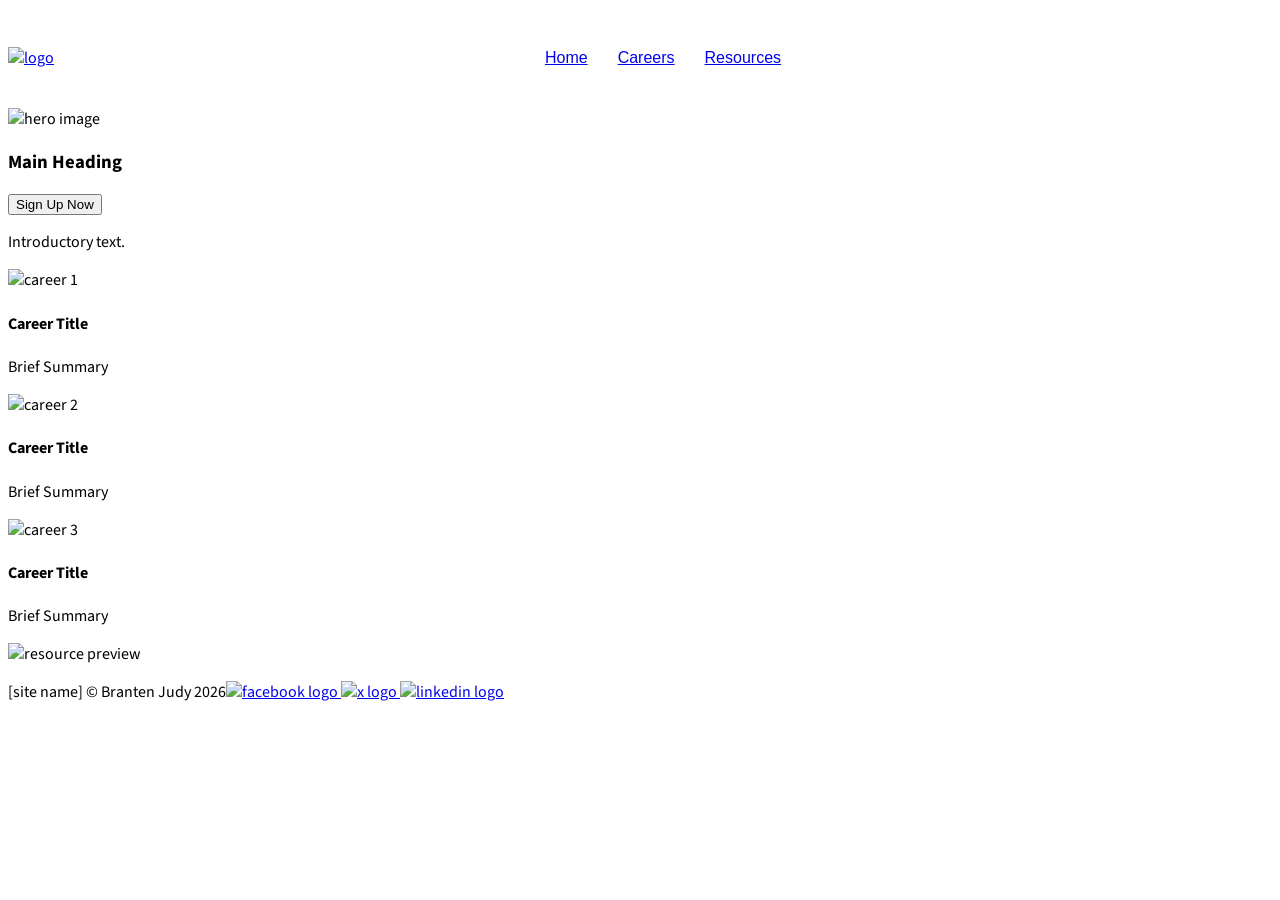
==== index.html @ fc605b6d "Homepage Basic HTML Basic HTML structure for the homepage along with some font and other styling." ====
<!DOCTYPE html>
<html lang="en">

<head>
    <meta charset="UTF-8">
    <meta name="viewport" content="width=device-width, initial-scale=1.0">
    <title>wdd130-judy</title>
    <link rel="stylesheet" href="styles/style.css">

    <link rel="preconnect" href="https://fonts.googleapis.com">
    <link rel="preconnect" href="https://fonts.gstatic.com" crossorigin>
    <link href="https://fonts.googleapis.com/css2?family=Source+Sans+3:ital,wght@0,200..900;1,200..900&display=swap"
        rel="stylesheet">
</head>

<body>
    <header>
        <a href="index.html">
            <img src="images/logo" alt="logo">
        </a>
        <nav>
            <a href="index.html">Home</a>
            <a href="careers.html">Careers</a>
            <a href="resources.html">Resources</a>
        </nav>
    </header>

    <section class="hero">
        <img src="images/hero-img" alt="hero image">
        <h3>
            Main Heading
        </h3>
        <button>
            Sign Up Now
        </button>
    </section>

    <section class="introductory text">
        <p>
            Introductory text.
        </p>
    </section>

    <main class="career-paths-grid">
        <div id="career1">
            <img src="images/career1" alt="career 1">
            <h4>
                Career Title
            </h4>
            <p>
                Brief Summary
            </p>
        </div>

        <div id="career2">
            <img src="images/career2" alt="career 2">
            <h4>
                Career Title
            </h4>
            <p>
                Brief Summary
            </p>
        </div>

        <div id="career3">
            <img src="images/career2" alt="career 3">
            <h4>
                Career Title
            </h4>
            <p>
                Brief Summary
            </p>
        </div>
    </main>

    <section class="resource-preview">
        <!-- What even is this section?? -->
        <img src="images/resource-preview" alt="resource preview">
    </section>

    <footer>
        <p>
            [site name] &copy; Branten Judy 2026
        </p>

        <div class="socials">
            <a href="https://facebook.com" target="_blank">
                <img src="images/facebook" alt="facebook logo">
            </a>

            <a href="https://x.com" target="_blank">
                <img src="images/x" alt="x logo">
            </a>

            <a href="https://linkedin.com" target="_blank">
                <img src="images/linkedin" alt="linkedin logo">
            </a>
        </div>
    </footer>
</body>

</html>
---- styles/style.css ----
:root {
    --primary-color: #da2c38ff;
    --secondary-color: #226f54ff;
    --secondary-alt: #87c38fff;
    --accent1: #f4f0bbff;
    --accent2: #43291fff;

    --heading-font: 'Merriweather', sans-serif;
    --body-font: 'Source Sans 3', sans-serif;
}

header {
    height: 100px;
    display: grid;
    grid-template-columns: auto 1fr auto;
    align-items: center;
}

nav {
    display: flex;
    font-family: var(--heading-font);
    justify-content: center;
    gap: 30px;
}

body {
    font-family: var(--body-font);
}

footer {
    display: flex;
    align-items: center;
}
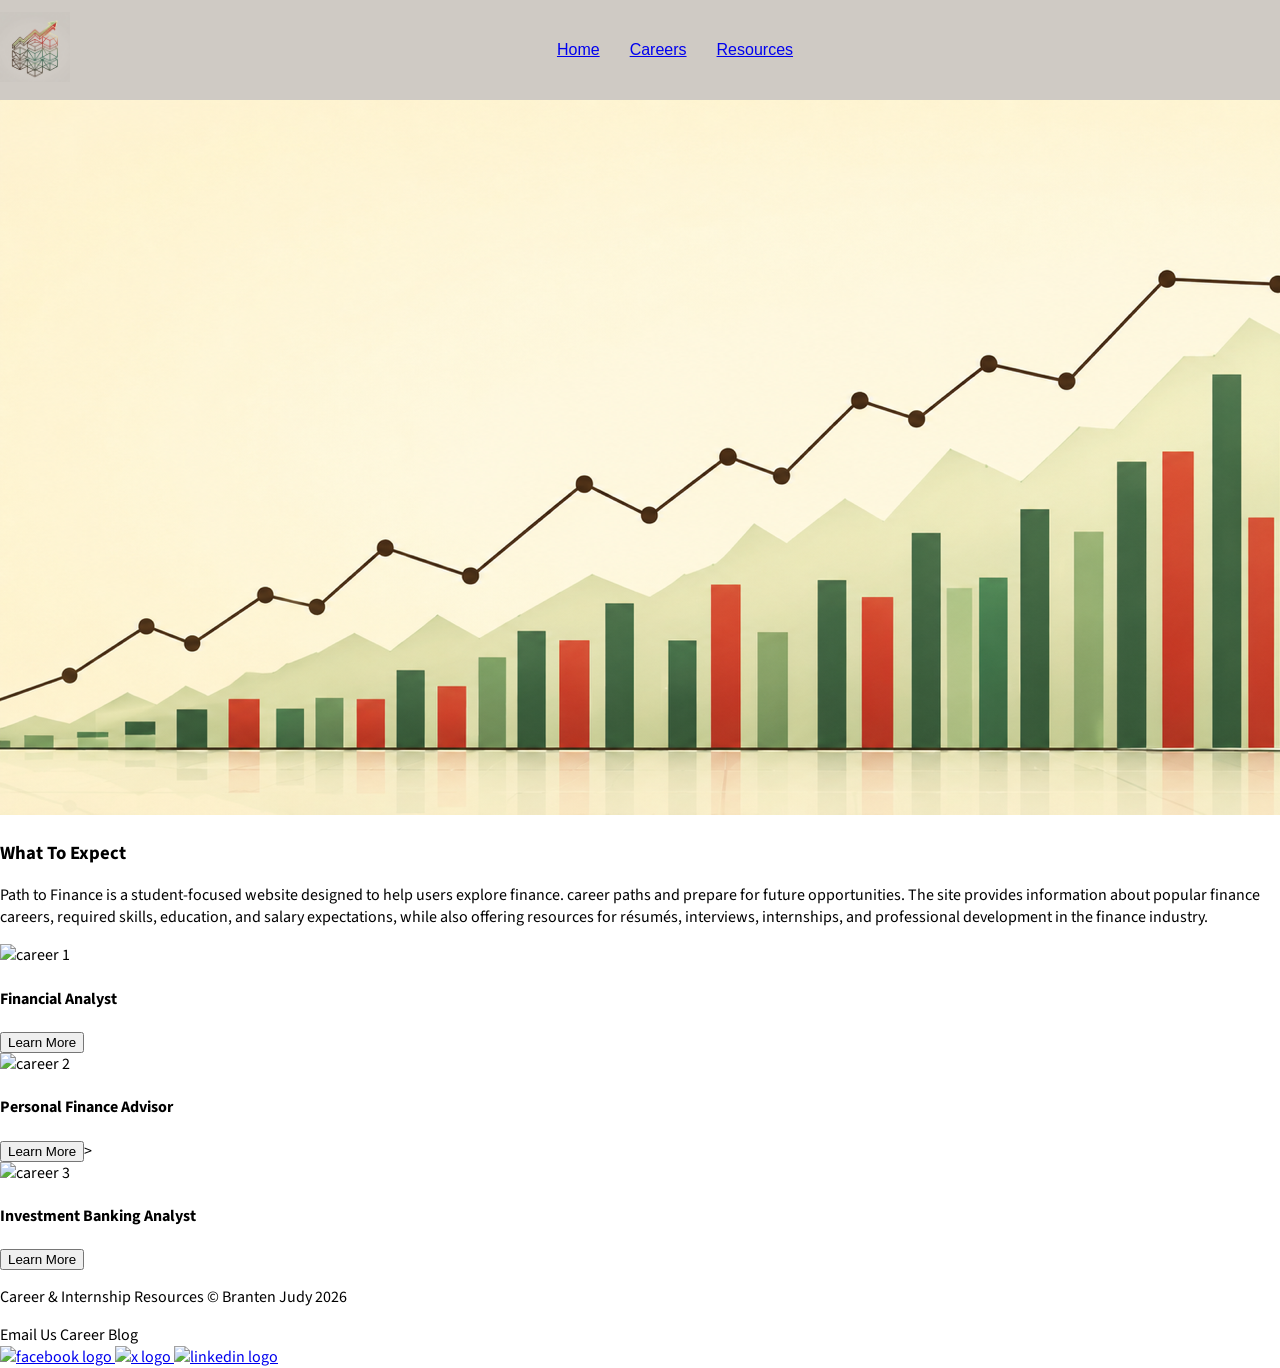
==== commit ac96f0fe: "Header/Footer Edits and Index changes" ====
--- a/index.html
+++ b/index.html
@@ -16,7 +16,7 @@
 <body>
     <header>
         <a href="index.html">
-            <img src="images/logo" alt="logo">
+            <img id="logo" src="images/logo.png" alt="logo">
         </a>
         <nav>
             <a href="index.html">Home</a>
@@ -26,18 +26,19 @@
     </header>
 
     <section class="hero">
-        <img src="images/hero-img" alt="hero image">
+        <img src="images/hero-img.png" alt="hero image">
         <h3>
-            Main Heading
+            What To Expect
         </h3>
-        <button>
-            Sign Up Now
-        </button>
     </section>
 
-    <section class="introductory text">
+    <section class="description">
         <p>
-            Introductory text.
+            Path to Finance is a student-focused website designed to help users explore finance.
+            career paths and prepare for future opportunities. The site provides information about
+            popular finance careers, required skills, education, and salary expectations, while
+            also offering resources for résumés, interviews, internships, and professional
+            development in the finance industry.
         </p>
     </section>
 
@@ -45,43 +46,46 @@
         <div id="career1">
             <img src="images/career1" alt="career 1">
             <h4>
-                Career Title
+                Financial Analyst
             </h4>
-            <p>
-                Brief Summary
-            </p>
+            <button>
+                Learn More
+            </button>
         </div>
 
         <div id="career2">
             <img src="images/career2" alt="career 2">
             <h4>
-                Career Title
+                Personal Finance Advisor
             </h4>
-            <p>
-                Brief Summary
-            </p>
+            <button>
+                Learn More
+            </button>>
         </div>
 
         <div id="career3">
             <img src="images/career2" alt="career 3">
             <h4>
-                Career Title
+                Investment Banking Analyst
             </h4>
-            <p>
-                Brief Summary
-            </p>
+            <button>
+                Learn More
+            </button>
         </div>
     </main>
 
-    <section class="resource-preview">
-        <!-- What even is this section?? -->
-        <img src="images/resource-preview" alt="resource preview">
-    </section>
-
     <footer>
         <p>
-            [site name] &copy; Branten Judy 2026
+            Career & Internship Resources &copy; Branten Judy 2026
         </p>
+
+        <a>
+            Email Us
+        </a>
+
+        <a>
+            Career Blog
+        </a>
 
         <div class="socials">
             <a href="https://facebook.com" target="_blank">
--- a/styles/style.css
+++ b/styles/style.css
@@ -14,6 +14,7 @@
     display: grid;
     grid-template-columns: auto 1fr auto;
     align-items: center;
+    background-color: #cfcac4;
 }
 
 nav {
@@ -23,11 +24,12 @@
     gap: 30px;
 }
 
+#logo {
+    max-width: 70px;
+}
+
 body {
     font-family: var(--body-font);
-}
-
-footer {
-    display: flex;
-    align-items: center;
+    margin: 0;
+    padding: 0;
 }
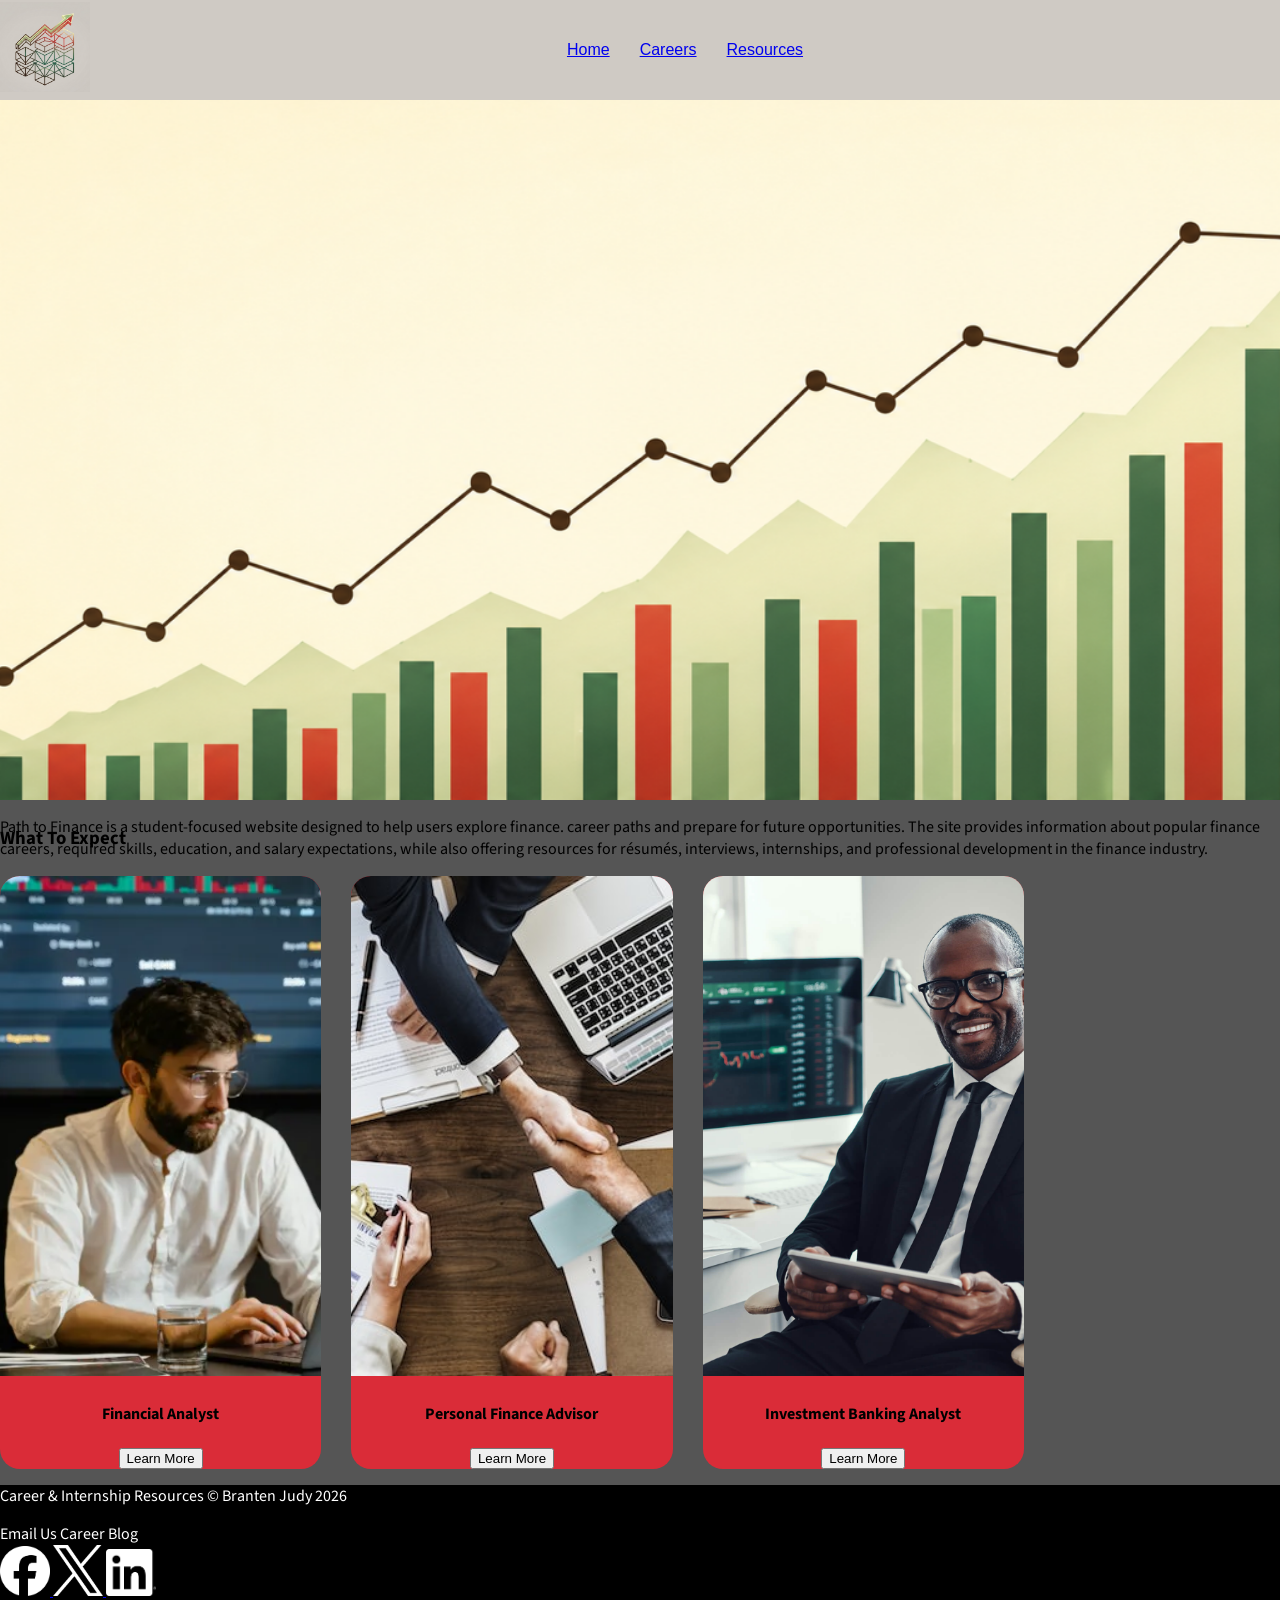
==== commit 6c2dc8b3: "Index styling" ====
--- a/index.html
+++ b/index.html
@@ -26,7 +26,7 @@
     </header>
 
     <section class="hero">
-        <img src="images/hero-img.png" alt="hero image">
+        <img src="images/hero-img-cropped.png" alt="hero image">
         <h3>
             What To Expect
         </h3>
@@ -43,34 +43,40 @@
     </section>
 
     <main class="career-paths-grid">
-        <div id="career1">
-            <img src="images/career1" alt="career 1">
-            <h4>
-                Financial Analyst
-            </h4>
-            <button>
-                Learn More
-            </button>
+        <div class="career-card">
+            <img src="images/financial-analyst.png" alt="career 1">
+            <div class="career-info">
+                <h4>
+                    Financial Analyst
+                </h4>
+                <button>
+                    Learn More
+                </button>
+            </div>
         </div>
 
-        <div id="career2">
-            <img src="images/career2" alt="career 2">
-            <h4>
-                Personal Finance Advisor
-            </h4>
-            <button>
-                Learn More
-            </button>>
+        <div class="career-card">
+            <img src="images/personal-finance-advisor.jpg" alt="career 2">
+            <div class="career-info">
+                <h4>
+                    Personal Finance Advisor
+                </h4>
+                <button>
+                    Learn More
+                </button>
+            </div>
         </div>
 
-        <div id="career3">
-            <img src="images/career2" alt="career 3">
-            <h4>
-                Investment Banking Analyst
-            </h4>
-            <button>
-                Learn More
-            </button>
+        <div class="career-card">
+            <img src="images/investment-banking-analyst.jpg" alt="career 3">
+            <div class="career-info">
+                <h4>
+                    Investment Banking Analyst
+                </h4>
+                <button>
+                    Learn More
+                </button>
+            </div>
         </div>
     </main>
 
@@ -89,15 +95,15 @@
 
         <div class="socials">
             <a href="https://facebook.com" target="_blank">
-                <img src="images/facebook" alt="facebook logo">
+                <img src="images/Facebook_Logo_White.png" alt="facebook logo">
             </a>
 
             <a href="https://x.com" target="_blank">
-                <img src="images/x" alt="x logo">
+                <img src="images/x-logo-white.png" alt="x logo">
             </a>
 
             <a href="https://linkedin.com" target="_blank">
-                <img src="images/linkedin" alt="linkedin logo">
+                <img src="images/linkedin_logo_white.png" alt="linkedin logo">
             </a>
         </div>
     </footer>
--- a/styles/style.css
+++ b/styles/style.css
@@ -4,6 +4,7 @@
     --secondary-alt: #87c38fff;
     --accent1: #f4f0bbff;
     --accent2: #43291fff;
+    --background-color: rgb(85, 85, 85);
 
     --heading-font: 'Merriweather', sans-serif;
     --body-font: 'Source Sans 3', sans-serif;
@@ -25,11 +26,58 @@
 }
 
 #logo {
-    max-width: 70px;
+    max-width: 90px;
 }
 
 body {
     font-family: var(--body-font);
     margin: 0;
     padding: 0;
+    background-color: var(--background-color);
+}
+
+.hero {
+    width: 100%;
+    height: 700px;
+    position: relative;
+}
+
+.hero img {
+    width: 100%;
+    height: 100%;
+    object-fit: cover;
+    object-position: center top;
+}
+
+.career-paths-grid {
+    display: grid;
+    grid-template-columns: repeat(3, 1fr);
+    gap: 30px;
+
+    width: 80%;
+}
+
+.career-card {
+    border-radius: 20px;
+    overflow: hidden;
+    background-color: var(--primary-color);
+}
+
+.career-card img {
+    width: 100%;
+    height: 500px;
+    object-fit: cover;
+}
+
+.career-info {
+    text-align: center;
+}
+
+footer {
+    background-color: black;
+    color: white;
+}
+
+footer img {
+    max-width: 50px;
 }
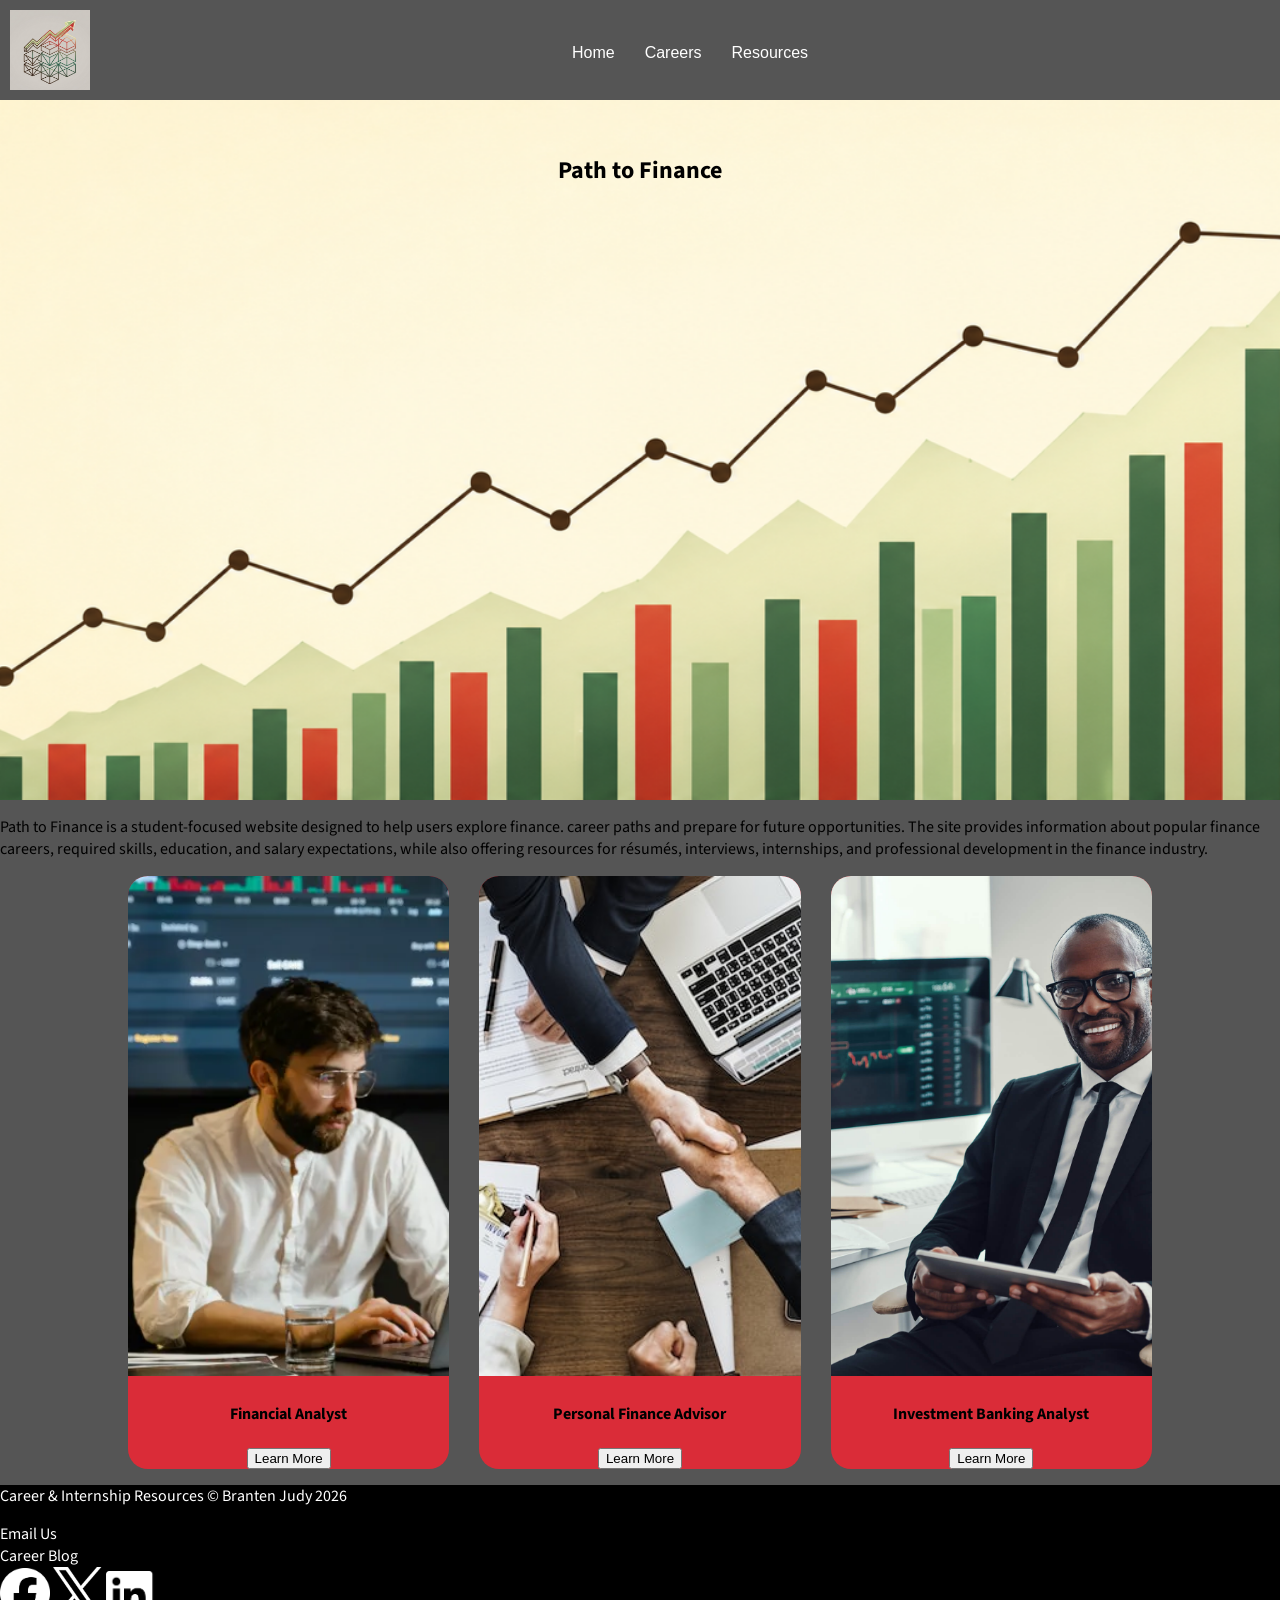
==== commit df1786d0: "Index styling" ====
--- a/index.html
+++ b/index.html
@@ -4,7 +4,7 @@
 <head>
     <meta charset="UTF-8">
     <meta name="viewport" content="width=device-width, initial-scale=1.0">
-    <title>wdd130-judy</title>
+    <title>Path to Finance | Home</title>
     <link rel="stylesheet" href="styles/style.css">
 
     <link rel="preconnect" href="https://fonts.googleapis.com">
@@ -26,10 +26,12 @@
     </header>
 
     <section class="hero">
+        <div class="hero-text">
+            <h1>
+                Path to Finance
+            </h1>
+        </div>
         <img src="images/hero-img-cropped.png" alt="hero image">
-        <h3>
-            What To Expect
-        </h3>
     </section>
 
     <section class="description">
@@ -42,42 +44,44 @@
         </p>
     </section>
 
-    <main class="career-paths-grid">
-        <div class="career-card">
-            <img src="images/financial-analyst.png" alt="career 1">
-            <div class="career-info">
-                <h4>
-                    Financial Analyst
-                </h4>
-                <button>
-                    Learn More
-                </button>
+    <main>
+        <section class="career-paths-grid">
+            <div class="career-card">
+                <img src="images/financial-analyst.png" alt="career 1">
+                <div class="career-info">
+                    <h4>
+                        Financial Analyst
+                    </h4>
+                    <button>
+                        Learn More
+                    </button>
+                </div>
             </div>
-        </div>
 
-        <div class="career-card">
-            <img src="images/personal-finance-advisor.jpg" alt="career 2">
-            <div class="career-info">
-                <h4>
-                    Personal Finance Advisor
-                </h4>
-                <button>
-                    Learn More
-                </button>
+            <div class="career-card">
+                <img src="images/personal-finance-advisor.jpg" alt="career 2">
+                <div class="career-info">
+                    <h4>
+                        Personal Finance Advisor
+                    </h4>
+                    <button>
+                        Learn More
+                    </button>
+                </div>
             </div>
-        </div>
 
-        <div class="career-card">
-            <img src="images/investment-banking-analyst.jpg" alt="career 3">
-            <div class="career-info">
-                <h4>
-                    Investment Banking Analyst
-                </h4>
-                <button>
-                    Learn More
-                </button>
+            <div class="career-card">
+                <img src="images/investment-banking-analyst.jpg" alt="career 3">
+                <div class="career-info">
+                    <h4>
+                        Investment Banking Analyst
+                    </h4>
+                    <button>
+                        Learn More
+                    </button>
+                </div>
             </div>
-        </div>
+        </section>
     </main>
 
     <footer>
@@ -88,6 +92,8 @@
         <a>
             Email Us
         </a>
+
+        <br>
 
         <a>
             Career Blog
--- a/styles/style.css
+++ b/styles/style.css
@@ -15,7 +15,7 @@
     display: grid;
     grid-template-columns: auto 1fr auto;
     align-items: center;
-    background-color: #cfcac4;
+    background-color: var(--background-color);
 }
 
 nav {
@@ -23,10 +23,17 @@
     font-family: var(--heading-font);
     justify-content: center;
     gap: 30px;
+    color: white;
+}
+
+nav a {
+    text-decoration: none;
+    color: inherit;
 }
 
 #logo {
-    max-width: 90px;
+    max-width: 80px;
+    margin: 10px;
 }
 
 body {
@@ -47,6 +54,19 @@
     height: 100%;
     object-fit: cover;
     object-position: center top;
+}
+
+.hero-text {
+    position: absolute;
+    top: 10%;
+    left: 50%;
+    transform: translate(-50%, -50%);
+    text-align: center;
+}
+
+main {
+    display: flex;
+    justify-content: center;
 }
 
 .career-paths-grid {
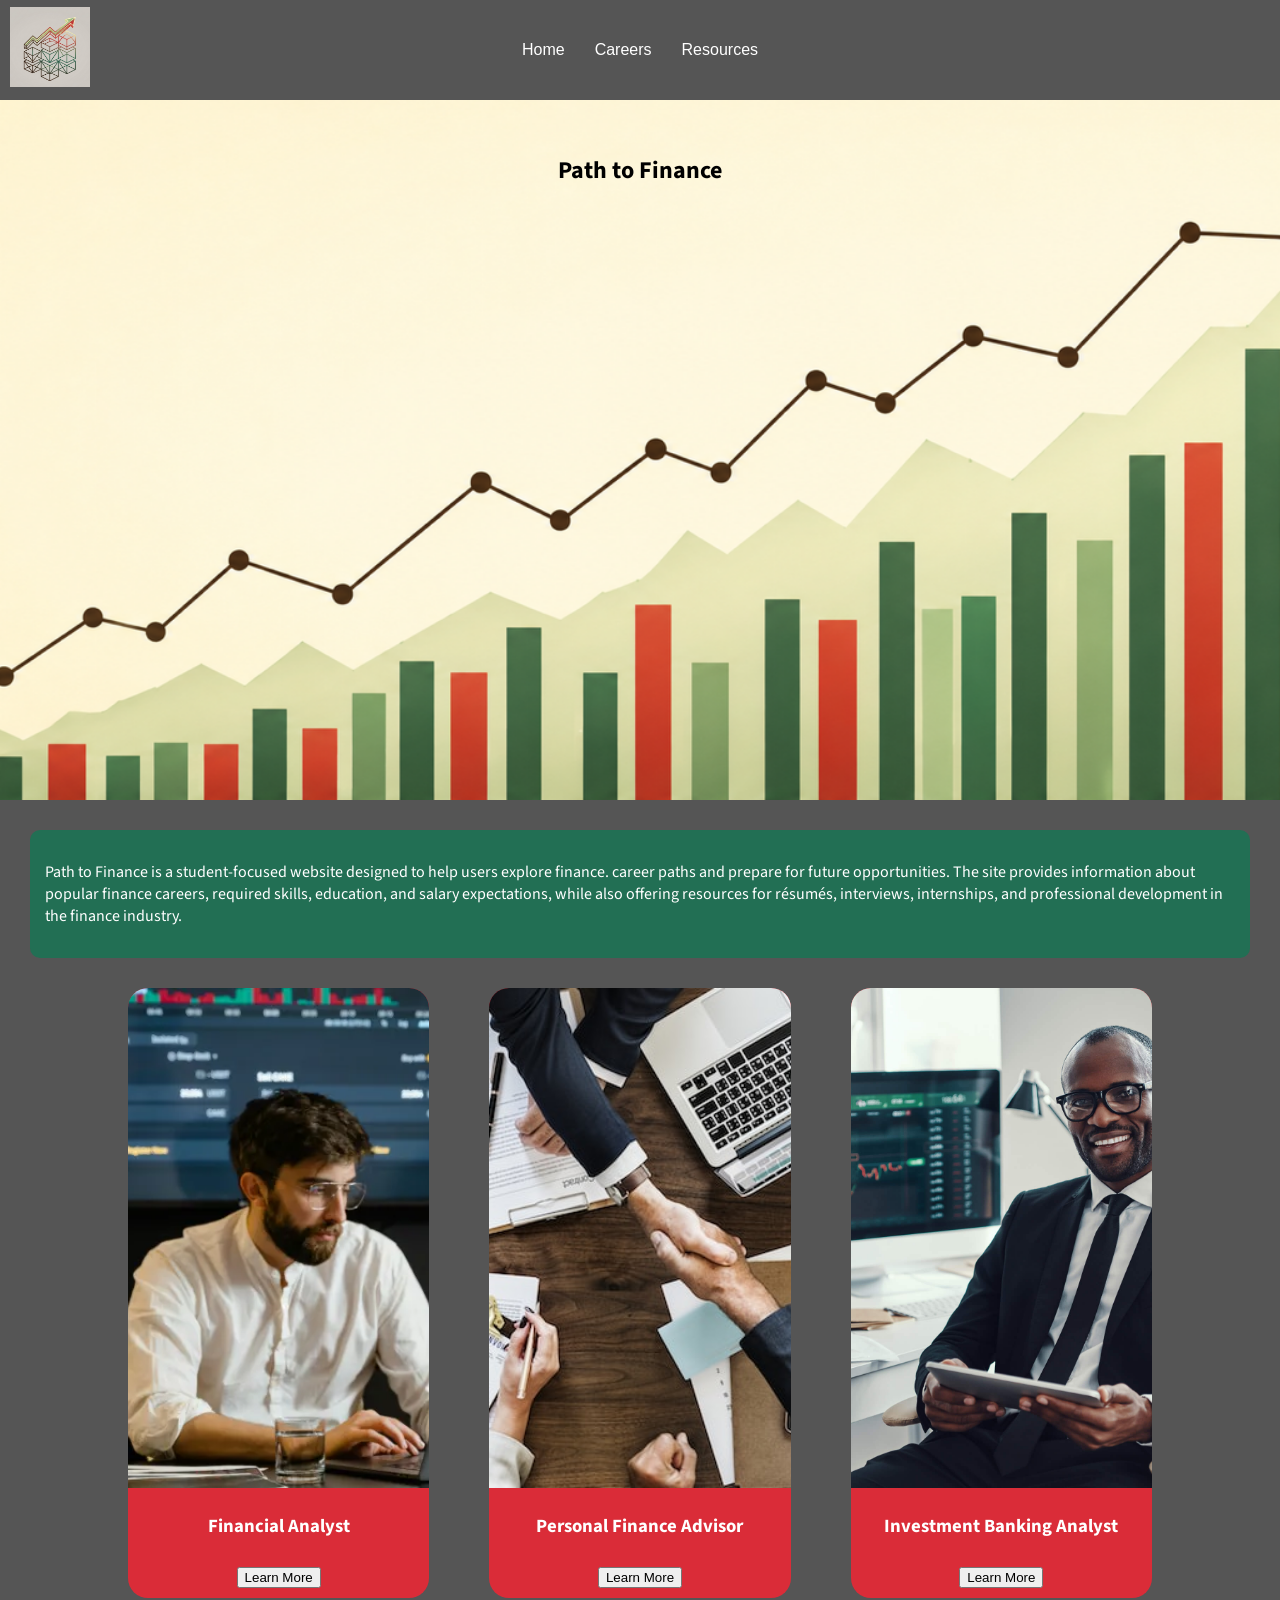
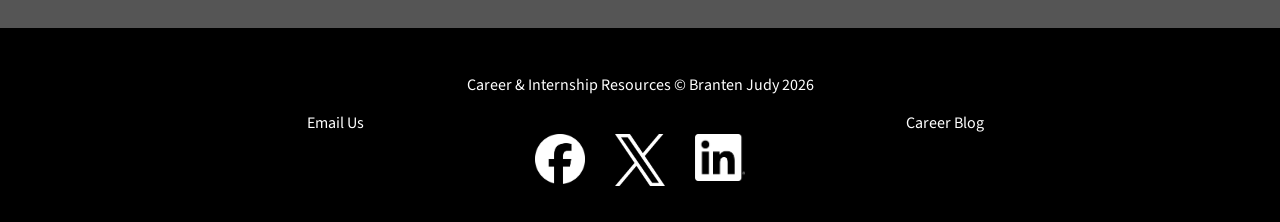
==== commit d9d24e30: "Footer and styling edits" ====
--- a/index.html
+++ b/index.html
@@ -35,13 +35,15 @@
     </section>
 
     <section class="description">
-        <p>
-            Path to Finance is a student-focused website designed to help users explore finance.
-            career paths and prepare for future opportunities. The site provides information about
-            popular finance careers, required skills, education, and salary expectations, while
-            also offering resources for résumés, interviews, internships, and professional
-            development in the finance industry.
-        </p>
+        <div class="description-card">
+            <p>
+                Path to Finance is a student-focused website designed to help users explore finance.
+                career paths and prepare for future opportunities. The site provides information about
+                popular finance careers, required skills, education, and salary expectations, while
+                also offering resources for résumés, interviews, internships, and professional
+                development in the finance industry.
+            </p>
+        </div>
     </section>
 
     <main>
@@ -49,9 +51,9 @@
             <div class="career-card">
                 <img src="images/financial-analyst.png" alt="career 1">
                 <div class="career-info">
-                    <h4>
+                    <h3>
                         Financial Analyst
-                    </h4>
+                    </h3>
                     <button>
                         Learn More
                     </button>
@@ -61,9 +63,9 @@
             <div class="career-card">
                 <img src="images/personal-finance-advisor.jpg" alt="career 2">
                 <div class="career-info">
-                    <h4>
+                    <h3>
                         Personal Finance Advisor
-                    </h4>
+                    </h3>
                     <button>
                         Learn More
                     </button>
@@ -73,9 +75,9 @@
             <div class="career-card">
                 <img src="images/investment-banking-analyst.jpg" alt="career 3">
                 <div class="career-info">
-                    <h4>
+                    <h3>
                         Investment Banking Analyst
-                    </h4>
+                    </h3>
                     <button>
                         Learn More
                     </button>
@@ -85,19 +87,18 @@
     </main>
 
     <footer>
-        <p>
+        <p class="copyright">
             Career & Internship Resources &copy; Branten Judy 2026
         </p>
+        <div class="footer-links">
+            <a>
+                Email Us
+            </a>
 
-        <a>
-            Email Us
-        </a>
-
-        <br>
-
-        <a>
-            Career Blog
-        </a>
+            <a>
+                Career Blog
+            </a>
+        </div>
 
         <div class="socials">
             <a href="https://facebook.com" target="_blank">
--- a/styles/style.css
+++ b/styles/style.css
@@ -12,16 +12,18 @@
 
 header {
     height: 100px;
-    display: grid;
-    grid-template-columns: auto 1fr auto;
+    display: flex;
+    position: relative;
     align-items: center;
     background-color: var(--background-color);
 }
 
 nav {
     display: flex;
+    position: absolute;
     font-family: var(--heading-font);
-    justify-content: center;
+    left: 50%;
+    transform: translateX(-50%);
     gap: 30px;
     color: white;
 }
@@ -41,6 +43,7 @@
     margin: 0;
     padding: 0;
     background-color: var(--background-color);
+    color: white;
 }
 
 .hero {
@@ -62,6 +65,7 @@
     left: 50%;
     transform: translate(-50%, -50%);
     text-align: center;
+    color: black;
 }
 
 main {
@@ -69,11 +73,18 @@
     justify-content: center;
 }
 
+.description-card {
+    margin: 30px;
+    background-color: var(--secondary-color);
+    border-radius: 10px;
+    padding: 15px;
+}
+
 .career-paths-grid {
     display: grid;
     grid-template-columns: repeat(3, 1fr);
-    gap: 30px;
-
+    gap: 60px;
+    margin-bottom: 30px;
     width: 80%;
 }
 
@@ -89,6 +100,10 @@
     object-fit: cover;
 }
 
+.career-card button {
+    margin: 10px;
+}
+
 .career-info {
     text-align: center;
 }
@@ -96,6 +111,23 @@
 footer {
     background-color: black;
     color: white;
+    padding: 30px;
+}
+
+.copyright {
+    text-align: center;
+}
+
+.footer-links {
+    display: grid;
+    grid-template-columns: 1fr 1fr;
+    place-items: center;
+}
+
+.socials {
+    display: flex;
+    justify-content: center;
+    gap: 30px;
 }
 
 footer img {
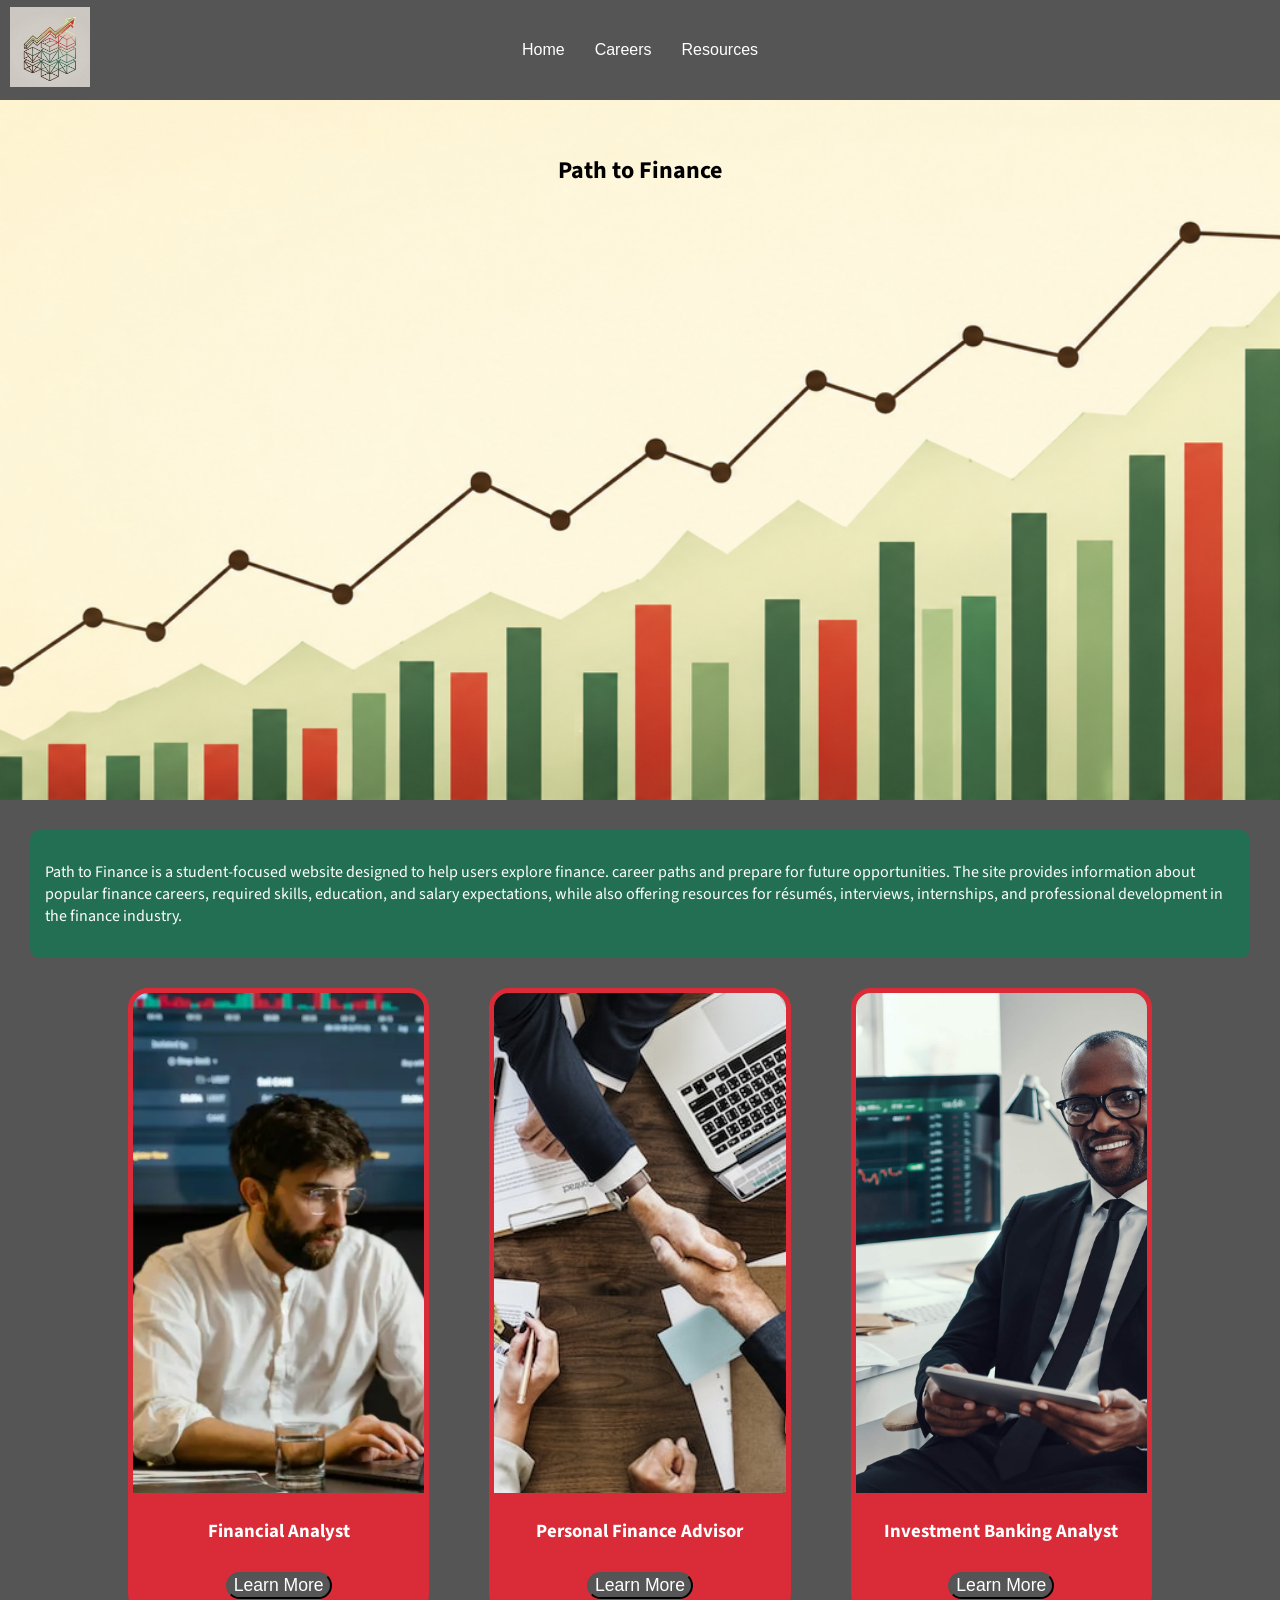
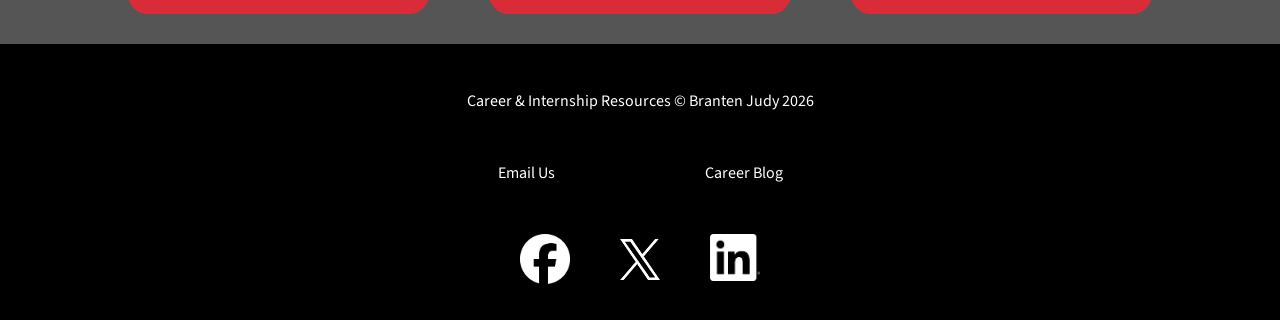
==== commit 5c02469e: "Footer fixes and index styling" ====
--- a/index.html
+++ b/index.html
@@ -102,15 +102,15 @@
 
         <div class="socials">
             <a href="https://facebook.com" target="_blank">
-                <img src="images/Facebook_Logo_White.png" alt="facebook logo">
+                <img src="images/Facebook_Logo_White.png" class="facebook-logo" alt="facebook logo">
             </a>
 
             <a href="https://x.com" target="_blank">
-                <img src="images/x-logo-white.png" alt="x logo">
+                <img src="images/x-logo-white.png" class="x-logo" alt="x logo">
             </a>
 
             <a href="https://linkedin.com" target="_blank">
-                <img src="images/linkedin_logo_white.png" alt="linkedin logo">
+                <img src="images/linkedin_logo_white.png" class="linkedin-logo" alt="linkedin logo">
             </a>
         </div>
     </footer>
--- a/styles/style.css
+++ b/styles/style.css
@@ -90,6 +90,7 @@
 
 .career-card {
     border-radius: 20px;
+    border: 5px solid var(--primary-color) ;
     overflow: hidden;
     background-color: var(--primary-color);
 }
@@ -108,6 +109,13 @@
     text-align: center;
 }
 
+.career-card button {
+    border-radius: 50px;
+    font-size: 1.1rem;
+    color: white;
+    background-color: var(--background-color);
+}
+
 footer {
     background-color: black;
     color: white;
@@ -119,17 +127,28 @@
 }
 
 .footer-links {
-    display: grid;
-    grid-template-columns: 1fr 1fr;
-    place-items: center;
+    display: flex;
+    gap: 150px;
+    justify-content: center;
+    margin-top: 50px;
 }
 
 .socials {
     display: flex;
     justify-content: center;
-    gap: 30px;
+    gap: 50px;
+    margin-top: 50px;
 }
 
-footer img {
-    max-width: 50px;
+.facebook-logo {
+    width: 50px;
+}
+
+.x-logo {
+    width: 40px;
+    transform: translateY(5px);
+}
+
+.linkedin-logo {
+    width: 50px;
 }
